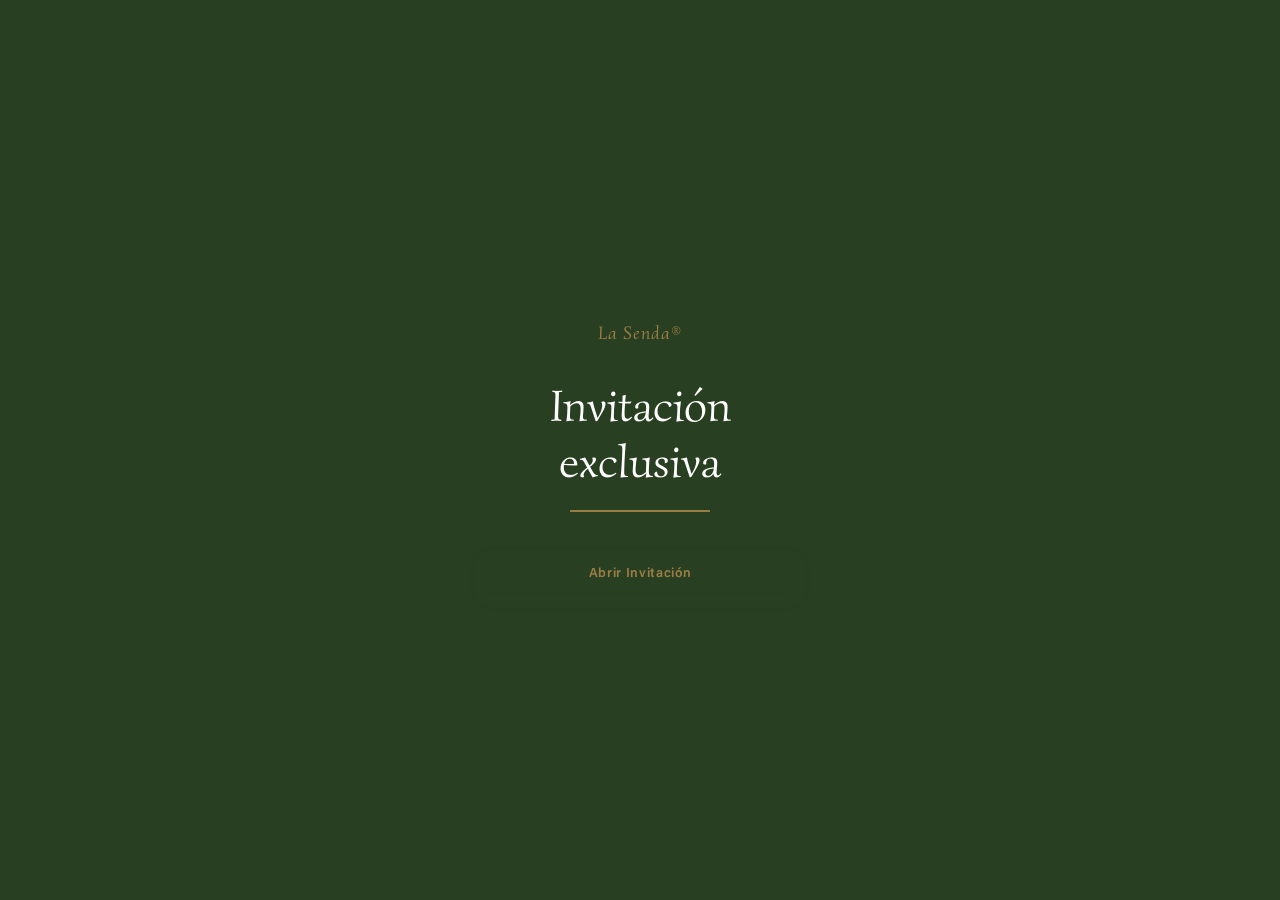
==== invitacion.html @ 893b4353 "design: replace Origen 21 logo with new white transparent version, remove old CSS inversion filters" ====
<!DOCTYPE html>
<html lang="es">
<head>
  <meta charset="UTF-8">
  <meta name="viewport" content="width=device-width, initial-scale=1.0, maximum-scale=1.0, user-scalable=no">
  <title>Invitación Exclusiva | La Senda®</title>
  
  <!-- SEO & Social Meta Tags -->
  <meta name="description" content="Te invitamos al lanzamiento exclusivo de La Senda. Vive el retorno a lo esencial en Titiribí, Antioquia.">
  <meta property="og:title" content="Invitación Exclusiva | La Senda®">
  <meta property="og:description" content="Lanzamiento privado de parcelas premium. Confirma tu asistencia y agenda el evento.">
  <meta property="og:type" content="website">
  <meta property="og:image" content="assets/img/encuentro_1.webp">
  
  <!-- Google Fonts -->
  <link rel="preconnect" href="https://fonts.googleapis.com">
  <link rel="preconnect" href="https://fonts.gstatic.com" crossorigin>
  <link href="https://fonts.googleapis.com/css2?family=Plus+Jakarta+Sans:wght@300;400;500;600;700&display=swap" rel="stylesheet">
  
  <!-- FontAwesome Icons -->
  <link rel="stylesheet" href="https://cdnjs.cloudflare.com/ajax/libs/font-awesome/6.4.0/css/all.min.css">
  
  <!-- Poster Image Preload -->
  <link rel="preload" as="image" href="assets/img/encuentro_1.webp" fetchpriority="high" type="image/webp">

  <!-- Stylesheets -->
  <link rel="stylesheet" href="invitacion.css">
</head>
<body>

  <!-- Video Progress Timeline Bar (Runs at top of screen) -->
  <div class="video-progress-container">
    <div class="video-progress-bar" id="video-progress-bar"></div>
  </div>

  <!-- 3-Second Hook Intro Overlay -->
  <div class="intro-overlay" id="intro-overlay" role="dialog" aria-modal="true" aria-label="Introducción a La Senda">
    <div class="intro-content">
      <span class="intro-eyebrow">La Senda®</span>
      <h1 class="intro-title">Invitación exclusiva</h1>
      <div class="intro-loader">
        <div class="intro-loader-bar"></div>
      </div>
      <button class="btn btn-enter" id="btn-enter">Abrir Invitación</button>
    </div>
  </div>

  <!-- Main Scroll Snapping Container -->
  <main class="scroll-container">
    
    <!-- Section 1: Video Hero & Logo -->
    <section id="section-video" class="scroll-section video-section">
      <!-- Background Video Wrapper -->
      <div class="video-background-wrapper">
        <video class="hero-video" id="hero-video" autoplay muted loop playsinline poster="assets/img/encuentro_1.webp">
          <source src="assets/img/la_senda_invitacion_optimized.mp4" type="video/mp4">
          Tu navegador no soporta reproducción de video.
        </video>
        <div class="video-tint-overlay"></div>
      </div>
      
      <!-- Minimalist Identity Overlay -->
      <div class="video-identity-container animate-fade-in">
        <img src="assets/img/logo_lasenda.webp" alt="La Senda" class="video-identity-logo">
      </div>
      
      <!-- Animated Scroll Hint -->
      <div class="scroll-hint-wrapper animate-fade-in-up delay-1">
        <span class="scroll-hint-text">Desliza para ver detalles</span>
        <div class="scroll-hint-arrow">
          <i class="fa-solid fa-chevron-down"></i>
        </div>
      </div>
    </section>
    
    <!-- Section 2: Launch Details & RSVP -->
    <section id="section-details" class="scroll-section details-section">
      <!-- Contour line overlay curves -->
      <div class="contour-overlay curves-light"></div>
      
      <div class="details-section-content">
        <!-- Event Details Card -->
        <div class="details-card animate-fade-in-up">
          <span class="card-subtitle">Estás invitado</span>
          <h2 class="card-title">El privilegio de pertenecer</h2>
          
          <div class="event-details-grid">
            <div class="detail-item">
              <div class="detail-icon"><i class="fa-solid fa-calendar-day"></i></div>
              <div class="detail-text">
                <span class="detail-label">Fecha</span>
                <span class="detail-val">Viernes, 12 de junio, 2026</span>
              </div>
            </div>
            
            <div class="detail-item">
              <div class="detail-icon"><i class="fa-solid fa-clock"></i></div>
              <div class="detail-text">
                <span class="detail-label">Hora</span>
                <span class="detail-val">4:30 pm – 8:00 pm</span>
              </div>
            </div>
            
            <div class="detail-item">
              <div class="detail-icon"><i class="fa-solid fa-map-location-dot"></i></div>
              <div class="detail-text">
                <span class="detail-label">Lugar</span>
                <span class="detail-val">Intercontinental Movich<br><small>Medellín, Antioquia</small></span>
              </div>
            </div>
          </div>
          
          <!-- Only WhatsApp RSVP Link -->
          <button class="btn btn-rsvp" id="btn-rsvp">
            <i class="fa-brands fa-whatsapp btn-icon"></i> Confirmar asistencia
          </button>
        </div>
        
        <!-- Bottom Credits Footer -->
        <footer class="credits-footer animate-fade-in-up delay-1">
          <!-- Portal Image to main page -->
          <div class="footer-nature-portal nature-window-arch" title="Explorar La Senda">
            <div class="nature-window-img" style="background-image: url('assets/img/calma_2.webp');"></div>
          </div>
          
          <!-- Credits row with partner logos -->
          <div class="credits-row">
            <span class="credits-label">Un proyecto de</span>
            <div class="partner-logos-row">
              <img src="assets/img/logo_origen21.webp" alt="ORIGEN 21" class="partner-logo-footer partner-logo-light" loading="lazy">
              <img src="assets/img/logo_cntxt.webp" alt="CNTXT" class="partner-logo-footer partner-logo-light" loading="lazy">
            </div>
          </div>
        </footer>
      </div>
    </section>
  </main>

  <!-- Toast Notification Container -->
  <div id="toast-container" class="toast-container"></div>

  <!-- Javascript -->
  <script src="invitacion.js"></script>
</body>
</html>
---- invitacion.css ----
/* ==========================================================================
   CSS de Invitación Móvil - La Senda
   Mobile-First, Elegant Single-Screen Editorial Layout
   ========================================================================== */

/* --- 0. Brand Fonts (Local @font-face) --- */
@font-face {
  font-family: 'Ruigslay';
  src: url('assets/fonts/Ruigslay.ttf') format('truetype'),
       url('assets/fonts/Ruigslay.otf') format('opentype');
  font-weight: normal;
  font-style: normal;
  font-display: swap;
}

/* Simonetta Regular (Weights 300, 400, 500) */
@font-face {
  font-family: 'Simonetta';
  src: url('assets/fonts/Simonetta-Regular.otf') format('opentype');
  font-weight: 300;
  font-style: normal;
  font-display: swap;
}
@font-face {
  font-family: 'Simonetta';
  src: url('assets/fonts/Simonetta-Regular.otf') format('opentype');
  font-weight: 400;
  font-style: normal;
  font-display: swap;
}
@font-face {
  font-family: 'Simonetta';
  src: url('assets/fonts/Simonetta-Regular.otf') format('opentype');
  font-weight: 500;
  font-style: normal;
  font-display: swap;
}
@font-face {
  font-family: 'Simonetta';
  src: url('assets/fonts/Simonetta-Regular.otf') format('opentype');
  font-weight: normal;
  font-style: normal;
  font-display: swap;
}

/* Simonetta Italic (Weights 300, 400, 500) */
@font-face {
  font-family: 'Simonetta';
  src: url('assets/fonts/Simonetta-Italic.otf') format('opentype');
  font-weight: 300;
  font-style: italic;
  font-display: swap;
}
@font-face {
  font-family: 'Simonetta';
  src: url('assets/fonts/Simonetta-Italic.otf') format('opentype');
  font-weight: 400;
  font-style: italic;
  font-display: swap;
}
@font-face {
  font-family: 'Simonetta';
  src: url('assets/fonts/Simonetta-Italic.otf') format('opentype');
  font-weight: 500;
  font-style: italic;
  font-display: swap;
}
@font-face {
  font-family: 'Simonetta';
  src: url('assets/fonts/Simonetta-Italic.otf') format('opentype');
  font-weight: normal;
  font-style: italic;
  font-display: swap;
}

/* Simonetta Black (Weights 600, 700, 800, 900) */
@font-face {
  font-family: 'Simonetta';
  src: url('assets/fonts/Simonetta-Black.otf') format('opentype');
  font-weight: 600;
  font-style: normal;
  font-display: swap;
}
@font-face {
  font-family: 'Simonetta';
  src: url('assets/fonts/Simonetta-Black.otf') format('opentype');
  font-weight: 700;
  font-style: normal;
  font-display: swap;
}
@font-face {
  font-family: 'Simonetta';
  src: url('assets/fonts/Simonetta-Black.otf') format('opentype');
  font-weight: 800;
  font-style: normal;
  font-display: swap;
}
@font-face {
  font-family: 'Simonetta';
  src: url('assets/fonts/Simonetta-Black.otf') format('opentype');
  font-weight: 900;
  font-style: normal;
  font-display: swap;
}
@font-face {
  font-family: 'Simonetta';
  src: url('assets/fonts/Simonetta-Black.otf') format('opentype');
  font-weight: bold;
  font-style: normal;
  font-display: swap;
}

/* Simonetta Black Italic (Weights 600, 700, 800, 900) */
@font-face {
  font-family: 'Simonetta';
  src: url('assets/fonts/Simonetta-BlackItalic.otf') format('opentype');
  font-weight: 600;
  font-style: italic;
  font-display: swap;
}
@font-face {
  font-family: 'Simonetta';
  src: url('assets/fonts/Simonetta-BlackItalic.otf') format('opentype');
  font-weight: 700;
  font-style: italic;
  font-display: swap;
}
@font-face {
  font-family: 'Simonetta';
  src: url('assets/fonts/Simonetta-BlackItalic.otf') format('opentype');
  font-weight: 800;
  font-style: italic;
  font-display: swap;
}
@font-face {
  font-family: 'Simonetta';
  src: url('assets/fonts/Simonetta-BlackItalic.otf') format('opentype');
  font-weight: 900;
  font-style: italic;
  font-display: swap;
}
@font-face {
  font-family: 'Simonetta';
  src: url('assets/fonts/Simonetta-BlackItalic.otf') format('opentype');
  font-weight: bold;
  font-style: italic;
  font-display: swap;
}

/* Acumin Variable Concept (Mapped individually for full browser compatibility) */
@font-face {
  font-family: 'Acumin Variable Concept';
  src: url('assets/fonts/Acumin-Variable-Concept.ttf') format('truetype');
  font-weight: 100 900;
  font-style: normal;
  font-display: swap;
}
@font-face {
  font-family: 'Acumin Variable Concept';
  src: url('assets/fonts/Acumin-Variable-Concept.ttf') format('truetype');
  font-weight: 100;
  font-style: normal;
  font-display: swap;
}
@font-face {
  font-family: 'Acumin Variable Concept';
  src: url('assets/fonts/Acumin-Variable-Concept.ttf') format('truetype');
  font-weight: 200;
  font-style: normal;
  font-display: swap;
}
@font-face {
  font-family: 'Acumin Variable Concept';
  src: url('assets/fonts/Acumin-Variable-Concept.ttf') format('truetype');
  font-weight: 300;
  font-style: normal;
  font-display: swap;
}
@font-face {
  font-family: 'Acumin Variable Concept';
  src: url('assets/fonts/Acumin-Variable-Concept.ttf') format('truetype');
  font-weight: 400;
  font-style: normal;
  font-display: swap;
}
@font-face {
  font-family: 'Acumin Variable Concept';
  src: url('assets/fonts/Acumin-Variable-Concept.ttf') format('truetype');
  font-weight: 500;
  font-style: normal;
  font-display: swap;
}
@font-face {
  font-family: 'Acumin Variable Concept';
  src: url('assets/fonts/Acumin-Variable-Concept.ttf') format('truetype');
  font-weight: 600;
  font-style: normal;
  font-display: swap;
}
@font-face {
  font-family: 'Acumin Variable Concept';
  src: url('assets/fonts/Acumin-Variable-Concept.ttf') format('truetype');
  font-weight: 700;
  font-style: normal;
  font-display: swap;
}
@font-face {
  font-family: 'Acumin Variable Concept';
  src: url('assets/fonts/Acumin-Variable-Concept.ttf') format('truetype');
  font-weight: 800;
  font-style: normal;
  font-display: swap;
}
@font-face {
  font-family: 'Acumin Variable Concept';
  src: url('assets/fonts/Acumin-Variable-Concept.ttf') format('truetype');
  font-weight: 900;
  font-style: normal;
  font-display: swap;
}
@font-face {
  font-family: 'Acumin Variable Concept';
  src: url('assets/fonts/Acumin-Variable-Concept.ttf') format('truetype');
  font-weight: normal;
  font-style: normal;
  font-display: swap;
}
@font-face {
  font-family: 'Acumin Variable Concept';
  src: url('assets/fonts/Acumin-Variable-Concept.ttf') format('truetype');
  font-weight: bold;
  font-style: normal;
  font-display: swap;
}

/* --- 1. Variables & Global Styles --- */
:root {
  --color-primary-green: #3D5C34;
  --color-primary-green-dark: #293F22;
  --color-primary-green-light: #8B9E6E;
  --color-accent-gold: #9A7D45;
  --color-accent-gold-dark: #7A6233;
  --color-bg-light: #F5F0E8;
  --color-bg-eggshell: #FAF8F5;
  --color-text-dark: #1A1A1A;
  --color-text-muted: #5A5A5A;
  --color-border-light: #E8E4DC;
  
  --font-display: 'Simonetta', Georgia, serif;
  --font-sans: 'Acumin Variable Concept', 'Plus Jakarta Sans', system-ui, -apple-system, sans-serif;
  --font-logo: 'Ruigslay', 'Simonetta', serif;
  
  --transition-normal: all 0.4s cubic-bezier(0.25, 0.8, 0.25, 1);
  --transition-quick: all 0.2s ease;
}

* {
  box-sizing: border-box;
  margin: 0;
  padding: 0;
}

html, body {
  width: 100%;
  height: 100%;
  overflow: hidden; /* Prevent scrolling, single screen lock */
  background-color: #000000;
  color: var(--color-text-dark);
  font-family: var(--font-sans);
  -webkit-font-smoothing: antialiased;
  -moz-osx-font-smoothing: grayscale;
}

/* --- 2. Video Progress Timeline Bar --- */
.video-progress-container {
  position: fixed;
  top: 0;
  left: 0;
  width: 100%;
  height: 4px;
  background-color: rgba(255, 255, 255, 0.15);
  z-index: 1000;
}

.video-progress-bar {
  height: 100%;
  width: 0%;
  background-color: var(--color-accent-gold);
  transition: width 0.1s linear;
}

/* --- 3. 3-Second Hook Intro Overlay --- */
.intro-overlay {
  position: fixed;
  inset: 0;
  background-color: var(--color-primary-green-dark);
  display: flex;
  align-items: center;
  justify-content: center;
  z-index: 2000;
  transition: opacity 0.8s cubic-bezier(0.16, 1, 0.3, 1), visibility 0.8s;
  padding: 2rem;
  text-align: center;
  cursor: pointer;
}

.intro-overlay.fade-out {
  opacity: 0;
  visibility: hidden;
  pointer-events: none;
}

.intro-content {
  display: flex;
  flex-direction: column;
  align-items: center;
  width: 100%;
  max-width: 320px;
}

.intro-eyebrow {
  font-family: var(--font-display);
  font-size: 1.15rem;
  font-weight: 400;
  font-style: italic;
  letter-spacing: 0.05em;
  color: var(--color-accent-gold);
  margin-bottom: 0.8rem;
  opacity: 0;
  transform: translateY(15px);
  animation: fadeInUpIntro 0.8s ease forwards 0.2s;
}

.intro-title {
  font-family: var(--font-display);
  font-size: clamp(2rem, 6.5vw, 2.8rem);
  font-weight: 400;
  color: #FFFFFF;
  margin-bottom: 2.2rem;
  line-height: 1.25;
  opacity: 0;
  transform: translateY(15px);
  animation: fadeInUpIntro 0.8s ease forwards 0.4s;
}

.intro-loader {
  width: 140px;
  height: 2px;
  background-color: rgba(255, 255, 255, 0.15);
  position: relative;
  overflow: hidden;
  margin-bottom: 2.5rem;
  opacity: 0;
  transform: translateY(15px);
  animation: fadeInUpIntro 0.8s ease forwards 0.6s;
}

.intro-loader-bar {
  height: 100%;
  width: 0%;
  background-color: var(--color-accent-gold);
  position: absolute;
  left: 0;
  top: 0;
}

.btn-enter {
  background-color: transparent;
  border: 1px solid var(--color-accent-gold);
  color: var(--color-accent-gold);
  padding: 0.8rem 2.2rem;
  font-family: var(--font-sans);
  font-size: 0.8rem;
  font-weight: 600;
  letter-spacing: 0.05em;
  cursor: pointer;
  border-radius: 6px;
  opacity: 0;
  transform: translateY(15px);
  transition: all 0.3s ease;
  animation: fadeInUpIntro 0.8s ease forwards 0.8s;
  box-shadow: 0 4px 12px rgba(0, 0, 0, 0.15);
}

.btn-enter:hover {
  background-color: var(--color-accent-gold);
  color: #FFFFFF;
  transform: translateY(-2px);
}

@keyframes fadeInUpIntro {
  to {
    opacity: 1;
    transform: translateY(0);
  }
}

/* --- 4. Main Scroll Container & Section Layout --- */
.scroll-container {
  width: 100%;
  height: 100vh;
  height: 100dvh;
  overflow-y: scroll;
  scroll-snap-type: y mandatory;
  scroll-behavior: smooth;
  -webkit-overflow-scrolling: touch;
  background-color: #000000;
  position: relative;
  z-index: 10;
}

.scroll-section {
  width: 100%;
  height: 100vh;
  height: 100dvh;
  scroll-snap-align: start;
  scroll-snap-stop: always;
  position: relative;
  overflow: hidden;
  box-sizing: border-box;
}

/* --- Section 1: Video & Identity --- */
.video-section {
  background-color: #000000;
}

.video-background-wrapper {
  position: absolute;
  inset: 0;
  width: 100%;
  height: 100%;
  z-index: 1;
}

.hero-video {
  width: 100%;
  height: 100%;
  object-fit: cover;
}

.video-tint-overlay {
  position: absolute;
  inset: 0;
  background: linear-gradient(
    to bottom,
    rgba(26, 26, 26, 0.4) 0%,
    rgba(26, 26, 26, 0.1) 50%,
    rgba(26, 26, 26, 0.4) 80%,
    rgba(26, 26, 26, 0.7) 100%
  );
  z-index: 2;
}

.video-identity-container {
  position: absolute;
  inset: 0;
  display: flex;
  align-items: center;
  justify-content: center;
  z-index: 5;
  pointer-events: none;
  padding: 2rem;
  transition: opacity 1.5s cubic-bezier(0.25, 1, 0.5, 1);
}

.video-identity-container.fade-out-logo {
  opacity: 0;
}

.video-identity-logo {
  max-width: clamp(140px, 45vw, 210px);
  height: auto;
  filter: brightness(0) invert(1) drop-shadow(0 4px 15px rgba(0, 0, 0, 0.3));
}

/* Scroll Hint Indicator */
.scroll-hint-wrapper {
  position: absolute;
  bottom: clamp(1.2rem, 5vh, 2.5rem);
  left: 50%;
  transform: translateX(-50%);
  display: flex;
  flex-direction: column;
  align-items: center;
  gap: 8px;
  z-index: 5;
  pointer-events: none;
}

.scroll-hint-text {
  font-family: var(--font-display);
  font-size: 0.85rem;
  font-weight: 400;
  font-style: italic;
  letter-spacing: 0.05em;
  color: rgba(255, 255, 255, 0.75);
  text-shadow: 0 2px 4px rgba(0, 0, 0, 0.5);
}

.scroll-hint-arrow {
  color: var(--color-accent-gold);
  font-size: 1.1rem;
  filter: drop-shadow(0 2px 4px rgba(0, 0, 0, 0.5));
  animation: bounceScrollHint 2s infinite;
}

@keyframes bounceScrollHint {
  0%, 20%, 50%, 80%, 100% {
    transform: translateY(0);
  }
  40% {
    transform: translateY(-8px);
  }
  60% {
    transform: translateY(-4px);
  }
}

/* --- Section 2: Details & RSVP --- */
.details-section {
  background-color: var(--color-primary-green-dark); /* Dark green background */
  display: flex;
  align-items: center;
  justify-content: center;
}

/* Contour line curves overlay in background */
.contour-overlay {
  position: absolute;
  inset: 0;
  width: 100%;
  height: 100%;
  pointer-events: none;
  opacity: 0.06;
  z-index: 1;
}

.curves-light {
  background-image: url('assets/img/curves_light_overlay.webp');
  background-size: cover;
  background-position: center;
}

.details-section-content {
  width: 100%;
  max-width: 360px;
  height: 100%;
  display: flex;
  flex-direction: column;
  justify-content: space-between;
  align-items: center;
  padding: clamp(1rem, 3.5vh, 2.5rem) 1.25rem clamp(0.6rem, 2vh, 1.5rem);
  box-sizing: border-box;
  position: relative;
  z-index: 10;
  gap: clamp(0.5rem, 2vh, 1.2rem);
}

/* --- 6. Center Event Details Card --- */
.details-card {
  background: #FFFFFF; /* High-contrast white card on cream background */
  border: 1px solid rgba(154, 125, 69, 0.15);
  border-radius: 24px;
  padding: clamp(1rem, 3.5vh, 1.8rem) 1.25rem;
  width: 100%;
  box-shadow: 0 16px 40px rgba(61, 92, 52, 0.05);
  display: flex;
  flex-direction: column;
  align-items: center;
  text-align: center;
  margin-top: auto; /* Push down to center */
}

.card-subtitle {
  font-family: var(--font-display);
  font-size: 0.95rem;
  font-weight: 400;
  font-style: italic;
  letter-spacing: 0.05em;
  color: var(--color-accent-gold);
  margin-bottom: 0.4rem;
}

.card-title {
  font-family: var(--font-display);
  font-size: clamp(1.3rem, 5.2vw, 1.6rem);
  font-weight: 400;
  color: var(--color-primary-green-dark);
  margin-bottom: clamp(1rem, 3vh, 1.5rem);
  line-height: 1.25;
}

.event-details-grid {
  width: 100%;
  display: flex;
  flex-direction: column;
  gap: clamp(0.7rem, 2vh, 1rem);
  margin-bottom: clamp(1rem, 3vh, 1.5rem);
  text-align: left;
}

.detail-item {
  display: flex;
  align-items: flex-start;
  gap: 12px;
}

.detail-icon {
  font-size: 1.05rem;
  color: var(--color-accent-gold);
  width: 20px;
  text-align: center;
  margin-top: 2px;
}

.detail-text {
  display: flex;
  flex-direction: column;
  gap: 1px;
}

.detail-label {
  font-family: var(--font-display);
  font-size: 0.85rem;
  font-weight: 400;
  font-style: italic;
  color: var(--color-primary-green-light);
}

.detail-val {
  font-size: 0.82rem;
  font-weight: 600;
  color: var(--color-text-dark);
  line-height: 1.35;
}

.detail-val small {
  font-size: 0.72rem;
  font-weight: 400;
  color: var(--color-text-muted);
}

/* --- 7. Buttons --- */
.btn {
  display: inline-flex;
  align-items: center;
  justify-content: center;
  gap: 10px;
  width: 100%;
  padding: 0.9rem 1.5rem;
  border: none;
  border-radius: 12px;
  font-family: var(--font-sans);
  font-size: 0.82rem;
  font-weight: 600;
  letter-spacing: 0.05em;
  cursor: pointer;
  transition: all 0.3s cubic-bezier(0.16, 1, 0.3, 1);
  box-shadow: 0 4px 12px rgba(61, 92, 52, 0.1);
}

.btn-rsvp {
  background-color: var(--color-primary-green);
  color: #FFFFFF;
  border: 1px solid var(--color-primary-green);
}

.btn-rsvp:hover {
  background-color: var(--color-accent-gold);
  border-color: var(--color-accent-gold);
  transform: translateY(-2px);
  box-shadow: 0 6px 20px rgba(154, 125, 69, 0.2);
}

.btn-icon {
  font-size: 1.05rem;
}

/* --- 8. Bottom Credits Footer --- */
.credits-footer {
  display: flex;
  flex-direction: column;
  align-items: center;
  width: 100%;
  margin-top: auto; /* Anchors it to the bottom */
}

.footer-nature-portal {
  width: clamp(70px, 10vh, 85px);
  height: clamp(95px, 14vh, 120px);
  border-radius: 45px 45px 0 0;
  overflow: hidden;
  border: 2px solid rgba(255, 255, 255, 0.18);
  box-shadow: 0 6px 15px rgba(0, 0, 0, 0.08);
  margin-bottom: clamp(0.5rem, 1.5vh, 0.8rem);
  cursor: pointer;
  transition: all 0.8s cubic-bezier(0.25, 1, 0.5, 1);
}

.nature-window-img {
  width: 100%;
  height: 100%;
  background-size: cover;
  background-position: center;
  transition: transform 6s ease, filter 0.8s ease;
}

.footer-nature-portal:hover {
  border-color: var(--color-accent-gold);
  box-shadow: 0 0 20px rgba(154, 125, 69, 0.2);
  transform: scale(1.05);
}

.footer-nature-portal:hover .nature-window-img {
  transform: scale(1.1);
}

/* Immersive Organic Portal Transition */
.footer-nature-portal.portal-clicked {
  transform: scale(1.3);
  border-color: var(--color-accent-gold);
  box-shadow: 0 0 30px rgba(154, 125, 69, 0.35);
  pointer-events: none;
}

.footer-nature-portal.portal-clicked .nature-window-img {
  transform: scale(1.3);
  filter: brightness(1.1);
}

.credits-row {
  display: flex;
  flex-direction: column;
  align-items: center;
  gap: 6px;
}

.credits-label {
  font-family: var(--font-display);
  font-size: 0.8rem;
  font-weight: 400;
  font-style: italic;
  letter-spacing: 0.05em;
  color: rgba(255, 255, 255, 0.55);
}

.partner-logos-row {
  display: flex;
  align-items: center;
  gap: 1.2rem;
}

.partner-logo-footer {
  height: 28px;
  width: auto;
  opacity: 0.65;
  transition: var(--transition-quick);
}

.partner-logo-footer:hover {
  opacity: 1;
}

.partner-logo-dark-to-light {
  filter: invert(1) grayscale(100%) brightness(0.95);
}

.partner-logo-light {
  filter: grayscale(100%) brightness(0.95);
}

/* --- 9. Toast Notification Styling --- */
.toast-container {
  position: fixed;
  bottom: 2rem;
  left: 50%;
  transform: translateX(-50%);
  z-index: 9999;
  width: calc(100% - 2.5rem);
  max-width: 320px;
  display: flex;
  flex-direction: column;
  gap: 0.8rem;
  pointer-events: none;
}

.toast {
  background: var(--color-bg-eggshell);
  border: 1px solid var(--color-border-light);
  border-left: 4px solid var(--color-accent-gold);
  border-radius: 12px;
  padding: 1rem 1.2rem;
  box-shadow: 0 8px 25px rgba(0, 0, 0, 0.12);
  display: flex;
  align-items: center;
  gap: 12px;
  pointer-events: auto;
  opacity: 0;
  transform: translateY(15px);
  transition: all 0.4s cubic-bezier(0.25, 0.8, 0.25, 1);
}

.toast.show {
  opacity: 1;
  transform: translateY(0);
}

.toast i {
  font-size: 1.1rem;
}

.toast span {
  font-size: 0.8rem;
  font-weight: 600;
  color: var(--color-text-dark);
  line-height: 1.3;
}

/* --- 10. Animations --- */
.animate-fade-in {
  opacity: 0;
  animation: fadeIn 1s ease forwards 0.5s;
}

.animate-fade-in-up {
  opacity: 0;
  transform: translateY(20px);
  animation: fadeInUp 1s ease forwards 0.8s;
}

.animate-fade-in-up.delay-1 {
  animation-delay: 1.1s;
}

@keyframes fadeIn {
  to {
    opacity: 1;
  }
}

@keyframes fadeInUp {
  to {
    opacity: 1;
    transform: translateY(0);
  }
}
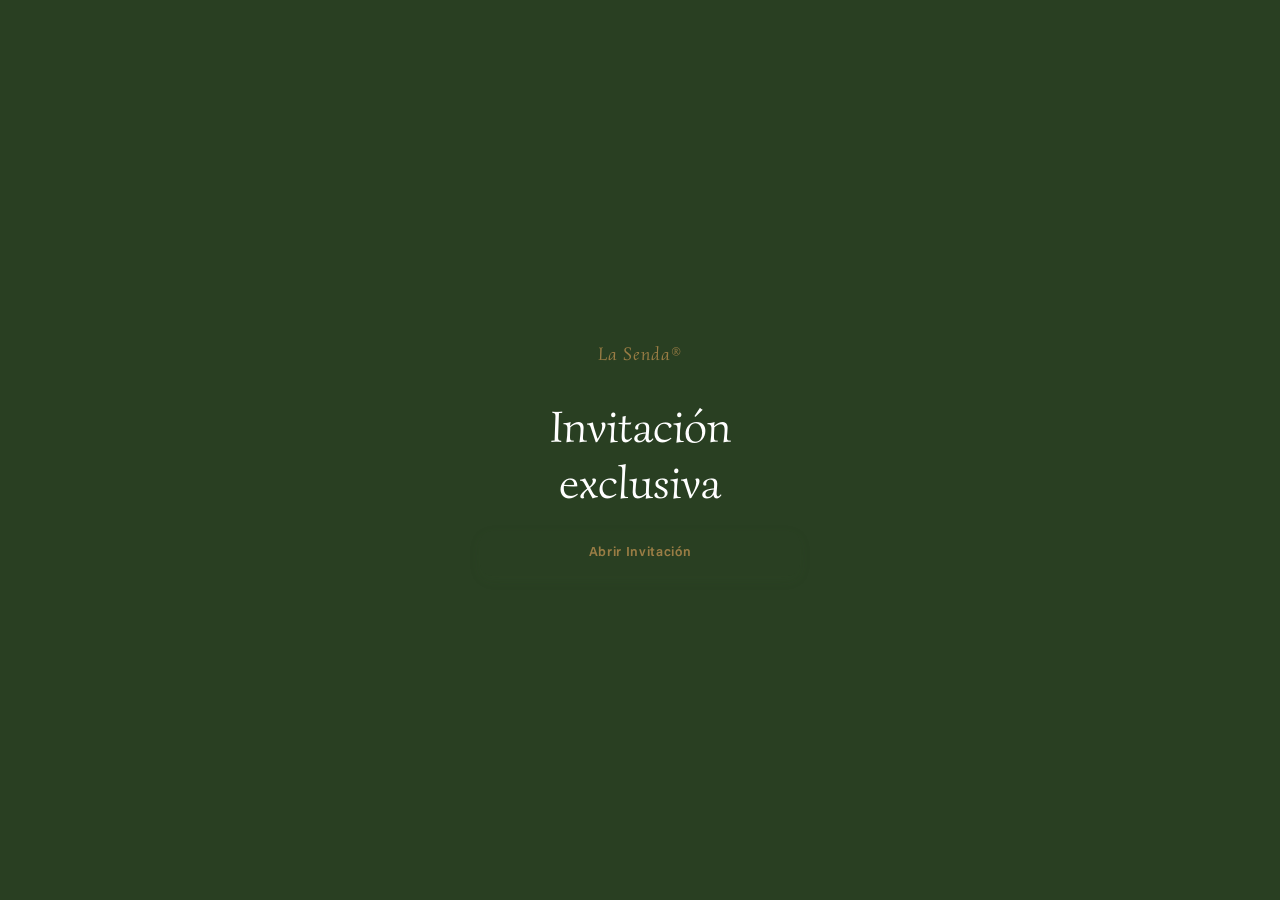
==== commit f6c3e9b6: "fix(invitacion): remove loading bar from intro overlay and update animation delays" ====
--- a/invitacion.html
+++ b/invitacion.html
@@ -15,7 +15,7 @@
   <!-- Google Fonts -->
   <link rel="preconnect" href="https://fonts.googleapis.com">
   <link rel="preconnect" href="https://fonts.gstatic.com" crossorigin>
-  <link href="https://fonts.googleapis.com/css2?family=Plus+Jakarta+Sans:wght@300;400;500;600;700&display=swap" rel="stylesheet">
+  <link href="https://fonts.googleapis.com/css2?family=Plus+Jakarta+Sans:wght@300;400;500;600;700&family=Simonetta:ital,wght@0,400;0,900;1,400;1,900&display=swap" rel="stylesheet">
   
   <!-- FontAwesome Icons -->
   <link rel="stylesheet" href="https://cdnjs.cloudflare.com/ajax/libs/font-awesome/6.4.0/css/all.min.css">
@@ -24,7 +24,8 @@
   <link rel="preload" as="image" href="assets/img/encuentro_1.webp" fetchpriority="high" type="image/webp">
 
   <!-- Stylesheets -->
-  <link rel="stylesheet" href="invitacion.css">
+  <!-- Stylesheets -->
+  <link rel="stylesheet" href="invitacion.css?v=5">
 </head>
 <body>
 
@@ -38,9 +39,6 @@
     <div class="intro-content">
       <span class="intro-eyebrow">La Senda®</span>
       <h1 class="intro-title">Invitación exclusiva</h1>
-      <div class="intro-loader">
-        <div class="intro-loader-bar"></div>
-      </div>
       <button class="btn btn-enter" id="btn-enter">Abrir Invitación</button>
     </div>
   </div>
@@ -127,7 +125,7 @@
           <div class="credits-row">
             <span class="credits-label">Un proyecto de</span>
             <div class="partner-logos-row">
-              <img src="assets/img/logo_origen21.webp" alt="ORIGEN 21" class="partner-logo-footer partner-logo-light" loading="lazy">
+              <img src="assets/img/logo_origen21_sin_fondo.webp" alt="ORIGEN 21" class="partner-logo-footer partner-logo-light" loading="lazy">
               <img src="assets/img/logo_cntxt.webp" alt="CNTXT" class="partner-logo-footer partner-logo-light" loading="lazy">
             </div>
           </div>
@@ -140,6 +138,6 @@
   <div id="toast-container" class="toast-container"></div>
 
   <!-- Javascript -->
-  <script src="invitacion.js"></script>
+  <script src="invitacion.js?v=5"></script>
 </body>
 </html>
--- a/invitacion.css
+++ b/invitacion.css
@@ -343,27 +343,6 @@
   animation: fadeInUpIntro 0.8s ease forwards 0.4s;
 }
 
-.intro-loader {
-  width: 140px;
-  height: 2px;
-  background-color: rgba(255, 255, 255, 0.15);
-  position: relative;
-  overflow: hidden;
-  margin-bottom: 2.5rem;
-  opacity: 0;
-  transform: translateY(15px);
-  animation: fadeInUpIntro 0.8s ease forwards 0.6s;
-}
-
-.intro-loader-bar {
-  height: 100%;
-  width: 0%;
-  background-color: var(--color-accent-gold);
-  position: absolute;
-  left: 0;
-  top: 0;
-}
-
 .btn-enter {
   background-color: transparent;
   border: 1px solid var(--color-accent-gold);
@@ -378,7 +357,7 @@
   opacity: 0;
   transform: translateY(15px);
   transition: all 0.3s ease;
-  animation: fadeInUpIntro 0.8s ease forwards 0.8s;
+  animation: fadeInUpIntro 0.8s ease forwards 0.6s;
   box-shadow: 0 4px 12px rgba(0, 0, 0, 0.15);
 }
 
@@ -602,16 +581,15 @@
 
 .detail-item {
   display: flex;
-  align-items: flex-start;
-  gap: 12px;
+  align-items: center;
+  gap: 16px;
 }
 
 .detail-icon {
-  font-size: 1.05rem;
+  font-size: 1.15rem;
   color: var(--color-accent-gold);
-  width: 20px;
+  width: 24px;
   text-align: center;
-  margin-top: 2px;
 }
 
 .detail-text {
@@ -752,7 +730,7 @@
 }
 
 .partner-logo-footer {
-  height: 28px;
+  height: 35px;
   width: auto;
   opacity: 0.65;
   transition: var(--transition-quick);
